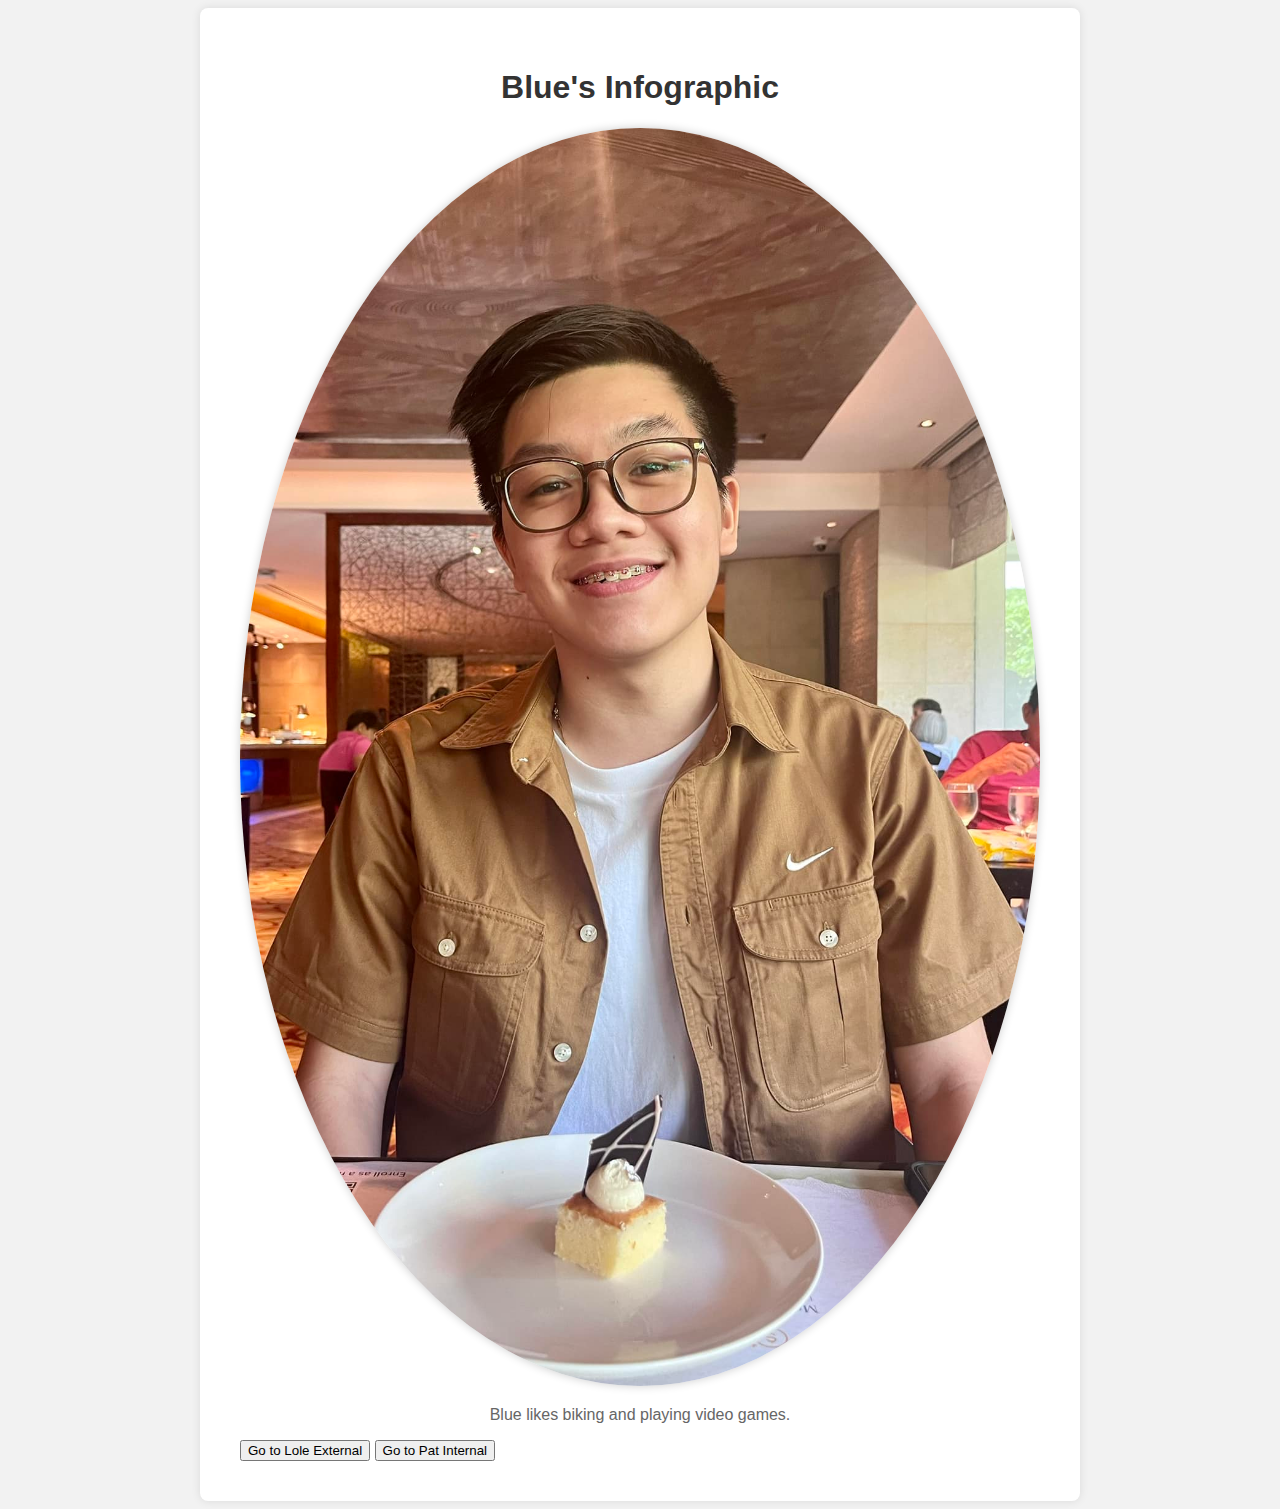
==== index.html @ d906c42b "Update and rename blue_inline.html to index.html" ====
<!DOCTYPE html>
<html>
<head>
    <title>Blue's Infographic</title>
    <link rel="stylesheet" href="assets/blue_style.css">
</head>
<body>
    <div class="container">
        <h1>Blue's Infographic</h1>
        <img src="assets/blue_profile.jpg" alt="Blue's Profile Picture">
        <p>Blue likes biking and playing video games.</p>
        <button onclick="window.location.href = 'lole_external.html';">Go to Lole External</button>
        <button onclick="window.location.href = 'pat_internal.html';">Go to Pat Internal</button>
    </div>
</body>
</html>
---- assets/blue_style.css ----
body {
    font-family: Arial, sans-serif;
    background-color: #f2f2f2;
}

.container {
    max-width: 800px;
    margin: 0 auto;
    padding: 40px;
    background-color: #fff;
    border-radius: 8px;
    box-shadow: 0 0 10px rgba(0, 0, 0, 0.1);
}

h1 {
    color: #333;
    text-align: center;
}

img {
    display: block;
    max-width: 100%;
    margin: 20px auto;
    border-radius: 50%;
    box-shadow: 0 0 10px rgba(0, 0, 0, 0.2);
}

p {
    color: #666;
    text-align: center;
}
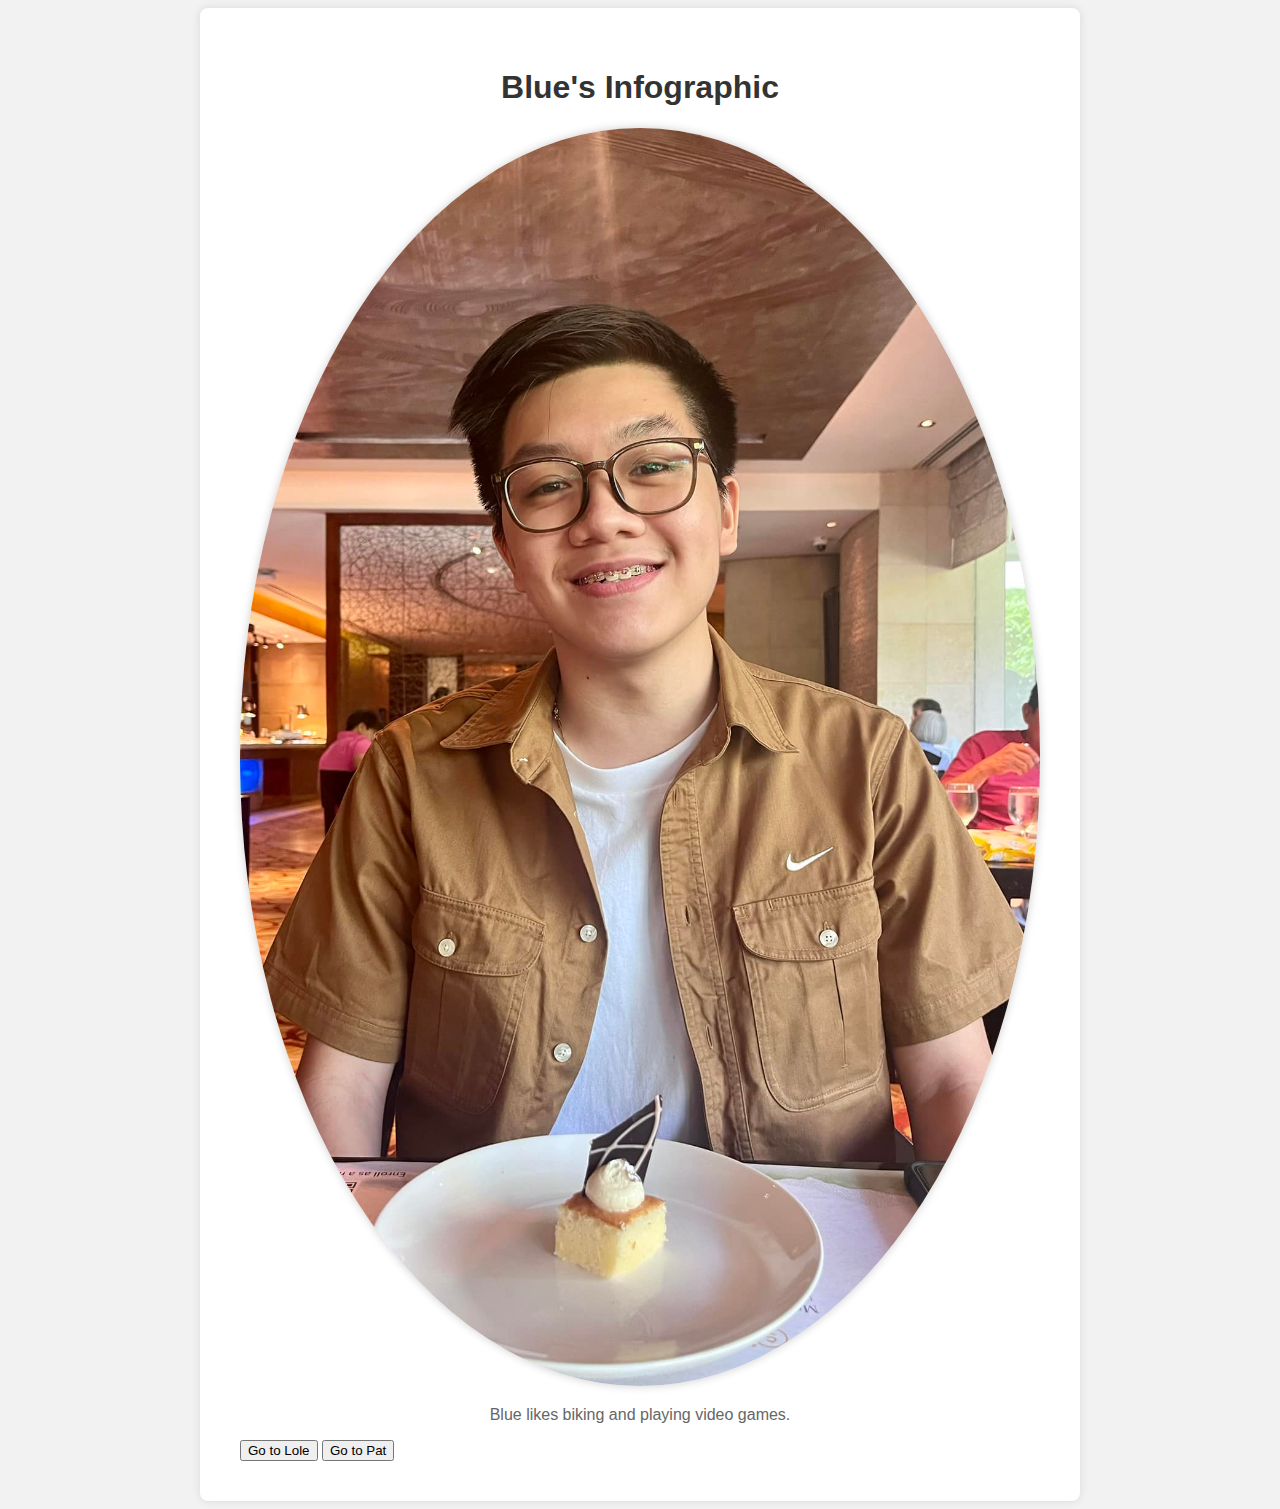
==== commit 2a56ebd2: "Update index.html" ====
--- a/index.html
+++ b/index.html
@@ -9,8 +9,8 @@
         <h1>Blue's Infographic</h1>
         <img src="assets/blue_profile.jpg" alt="Blue's Profile Picture">
         <p>Blue likes biking and playing video games.</p>
-        <button onclick="window.location.href = 'lole_external.html';">Go to Lole External</button>
-        <button onclick="window.location.href = 'pat_internal.html';">Go to Pat Internal</button>
+        <button onclick="window.location.href = 'lole_external.html';">Go to Lole </button>
+        <button onclick="window.location.href = 'pat_internal.html';">Go to Pat </button>
     </div>
 </body>
 </html>
